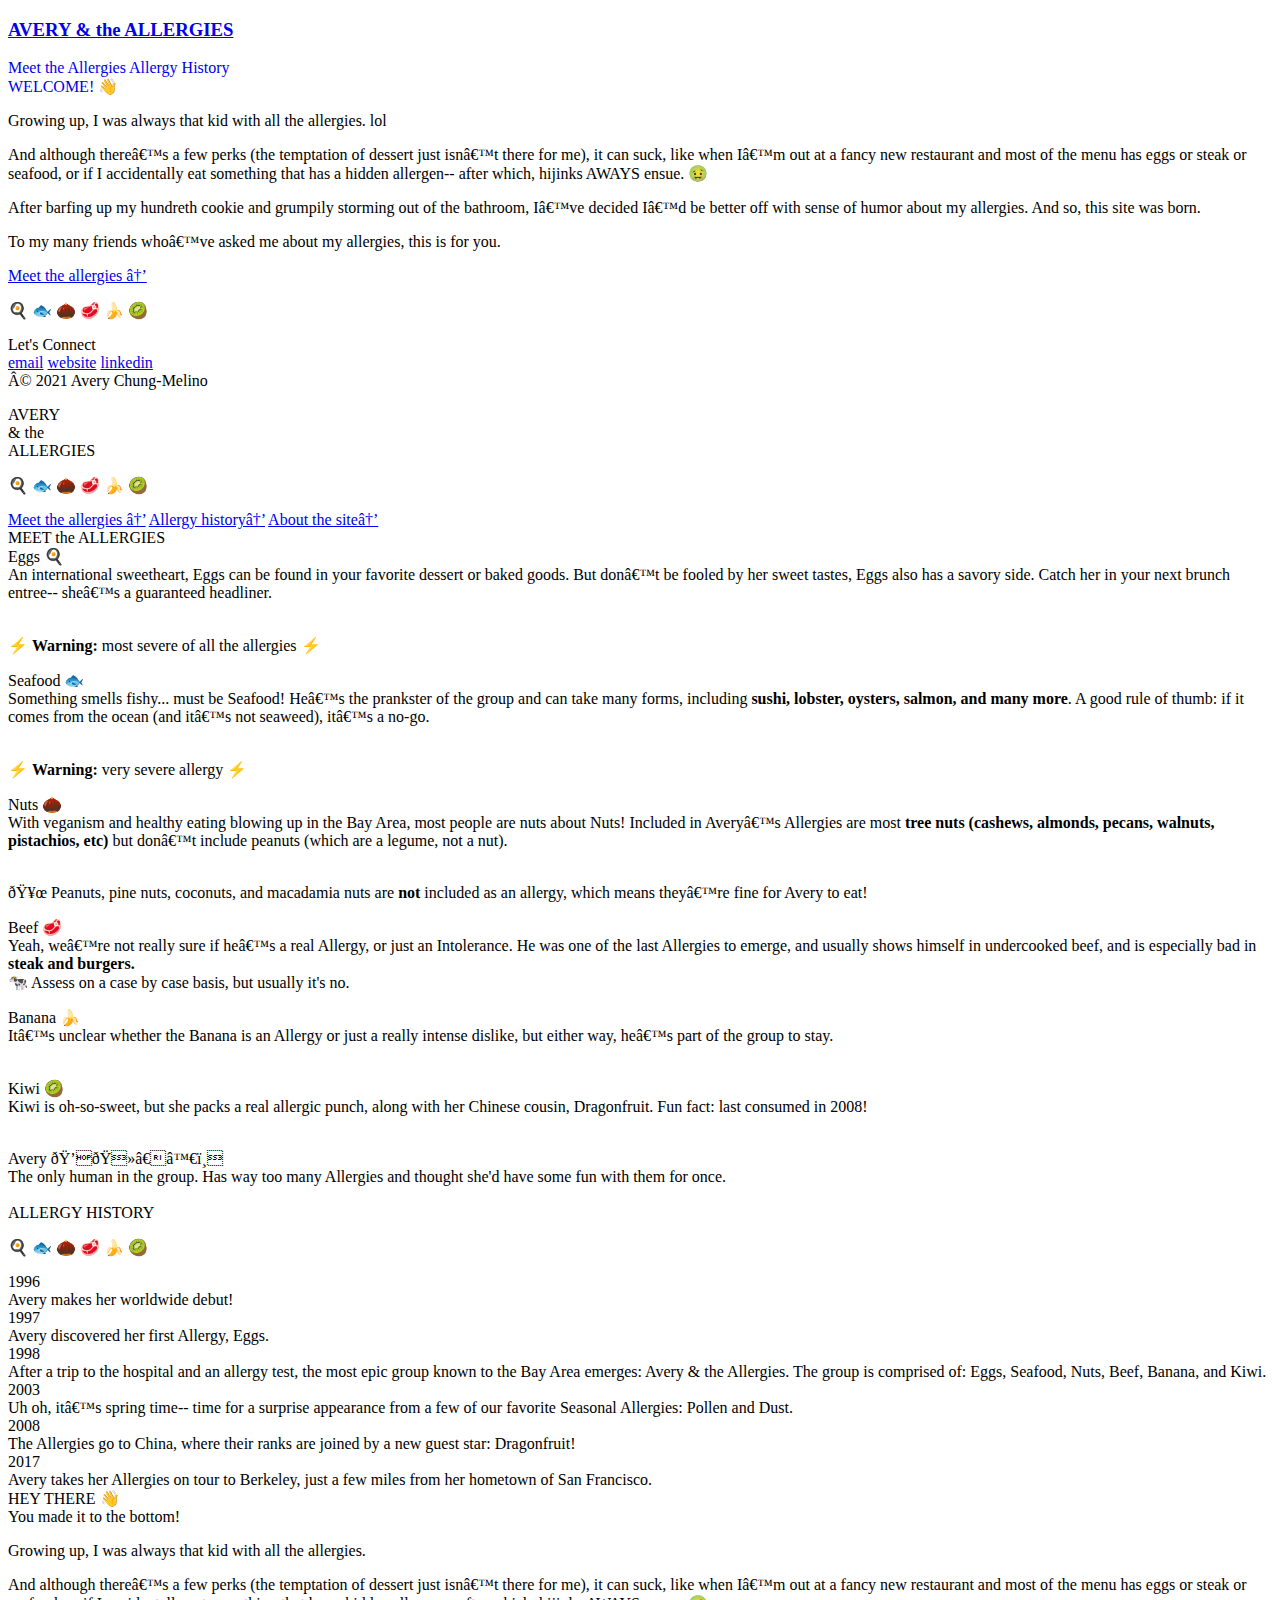
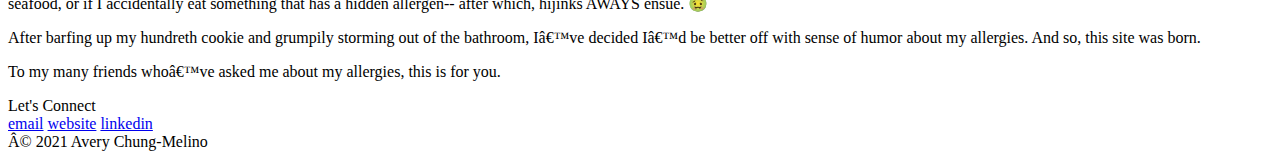
==== index.html @ 54838bfd "Add files via upload" ====
<!DOCTYPE HTML>
<html>
<head>
	<title>Avery &amp; the Allergies </title>
	<meta charset=“UTF-8”>
	<link rel="stylesheet" type="text/css" href="assets/css/style.css">
	<link href="https://fonts.googleapis.com/css2?family=Karla:wght@400;700&display=swap" rel="stylesheet">
	<link rel="stylesheet" type="woff" href="/assetsfonts/sifonn_pro.woff">
	<link rel="icon" type="image/png" href="assets/img/favicon.png"/>
</head>




<body>


<div id="desktop">

	<div id="nav-bar">

			<h3 class="r-title news__title">
				<a href="index.html" class="r-link animated-underline animated-underline_type1 news__link nav-element" class="nav-element2"> AVERY & the ALLERGIES </a>
			</h3>

		<a style = "text-decoration: none;" href="meet.html" class="nav-element2"> Meet the Allergies</a>
		<a style = "text-decoration: none;" href="history.html" class="nav-element2"> Allergy History</a>
	</div>




	<div id="home-text">
		<a style = "text-decoration: none;" href="index.html" class="title"> WELCOME! &#x1F44B; </a>

		<div class="home-body">

			<p> Growing up, I was always that kid with all the allergies. lol</p>

			<p> And although there’s a few perks (the temptation of dessert just isn’t there for me), it can suck, like when I’m out at a fancy new restaurant and most of the menu has eggs or steak or seafood, or if I accidentally eat something that has a hidden allergen-- after which, hijinks AWAYS ensue. &#x1F922; </p>

			<p> After barfing up my hundreth cookie and grumpily storming out of the bathroom, I’ve decided I’d be better off with sense of humor about my allergies. And so, this site was born. </p>
  
			<p> To my many friends who’ve asked me about my allergies, this is for you. </p>
			<p> </p>

			
		</div>
		<a href="meet.html" class="meetlink"> Meet the allergies → </a>

			<div class="emoji">
				<a style = "text-decoration: none;" href="meet.html" class="emoji"></a>
				<p> &#x1F373; &#x1F41F; &#x1F330; &#x1F969; &#x1F34C; &#x1F95D; </p>
			</div>
	</div>

	<div id="footer">
		<p></p>
		<p></p>
		<a class="connect"> Let's Connect </a>
		<div class="contact">
			<a href="mailto:achungmelino@gmail.com" class="email">email</a>
			<a href="https://www.averycm.com/" class="website">website</a>
			<a href="https://www.linkedin.com/in/averychungmelino/" class="linkedin">linkedin</a>
		</div>
		<a class="copyright"> © 2021 Avery Chung-Melino </a>
		<p> </p>
	</div>


</div>








<div id="mobile">

<div id="mobile-title">
	<div class="mobile-title-1"> AVERY </div>
	<div class="mobile-title-2"> & the </div>
	<div class="mobile-title-3"> ALLERGIES </div>
</div>

		<div id="emoji-history-mobile">
		<p> &#x1F373; &#x1F41F; &#x1F330; &#x1F969; &#x1F34C; &#x1F95D; </p>
		</div>

<div id="mobile-body">

		<div id= "link">
			<a href="#mobilemeet" class="link linkmeet">Meet the allergies →</a>
			<a href="#history" class="link linkhistory">Allergy history→</a>
			<a href="#about" class="link linkabout">About the site→</a>
		</div>



<a name="meet"></a>
<div id="mobile-meet"> 




	<div class="mobile-meet"> MEET the ALLERGIES </div>




		<div class = "allergy-name-mobile">Eggs &#x1F373;</div>
		<div class = "bio-mobile">An international sweetheart, Eggs can be found in your favorite dessert or baked goods. But don’t be fooled by her sweet tastes, Eggs also has a savory side.  Catch her in your next brunch entree-- she’s a guaranteed headliner. <p></p> <br> &#x26A1; <b> Warning:</b> most severe of all the allergies &#x26A1; </br></div>
			<p></p>
		<div class = "allergy-name-mobile">Seafood &#x1F41F;</div>
		<div class = "bio-mobile">Something smells fishy... must be Seafood! He’s the prankster of the group and can take many forms, including <b>sushi, lobster, oysters,  salmon, and many more</b>. A good rule of thumb: if it comes from the ocean (and it’s not seaweed), it’s a no-go. <p></p> <br>&#x26A1; <b> Warning:</b> very severe allergy &#x26A1; </br></div>
			<p></p>
		<div class = "allergy-name-mobile">Nuts &#x1F330;</div>
		<div class = "bio-mobile">With veganism and healthy eating blowing up in the Bay Area, most people are nuts about Nuts! Included in Avery’s Allergies are most <b>tree nuts (cashews, almonds, pecans, walnuts, pistachios, etc)</b> but don’t include peanuts (which are a legume, not a nut).  <p></p> <br> 🥜   Peanuts, pine nuts, coconuts, and macadamia nuts are <b>not</b> included as an allergy, which means they’re fine for Avery to eat!</br></div>
			<p></p>	
		<div class = "allergy-name-mobile">Beef &#x1F969;</div>
		<div class = "bio-mobile">Yeah, we’re not really sure if he’s a real Allergy, or just an Intolerance. He was one of the last Allergies  to emerge, and usually shows himself in undercooked beef, and is especially bad in <b>steak and burgers.</b> <br>&#x1F404;  Assess on a case by case basis, but usually it's no.</br></div>
			<p></p>
		<div class = "allergy-name-mobile">Banana &#x1F34C;</div>
		<div class = "bio-mobile">It’s unclear whether the Banana is an Allergy or just a really intense dislike, but either way, he’s part of the group to stay. <br></br> </div>
			<p></p>
		<div class = "allergy-name-mobile">Kiwi &#x1F95D;</div>
		<div class = "bio-mobile">Kiwi is oh-so-sweet, but she packs a real allergic punch, along with her Chinese cousin, Dragonfruit. Fun fact: last consumed in 2008!<br></br></div>
			<p></p>
		<div class = "allergy-name-mobile">Avery 💁🏻‍♀️</div>
		<div class = "bio-mobile">The only human in the group. Has way too many Allergies and thought she'd have some fun with them for once.<br></br></div>

</div>


<a name="history"></a>
<div id="mobile-history">
	<div class="mobile-history"> ALLERGY HISTORY </div>

		<div id="emoji-history-mobile">
		<p> &#x1F373; &#x1F41F; &#x1F330; &#x1F969; &#x1F34C; &#x1F95D; </p>
		</div>

					<div class = "date-mobile">1996</div>
					<div class = "event-mobile">Avery makes her worldwide debut!</div>

					<div class = "date-mobile">1997</div>
					<div class = "event-mobile">Avery discovered her first Allergy, Eggs.</div>

					<div class = "date-mobile">1998</div>
					<div class = "event-mobile">After a trip to the hospital and an allergy test, the most epic group known to the Bay Area emerges: Avery & the Allergies. The group is comprised of: Eggs, Seafood, Nuts, Beef, Banana, and Kiwi. </div>

					<div class = "date-mobile">2003</div>
					<div class = "event-mobile">Uh oh, it’s spring time-- time for a surprise appearance from a few of our favorite Seasonal Allergies: Pollen and Dust.</div>

					<div class = "date-mobile">2008</div>
					<div class = "event-mobile">The Allergies go to China, where their ranks are joined by a new guest star: Dragonfruit!</div>

					<div class = "date-mobile">2017</div>
					<div class = "event-mobile">Avery takes her Allergies on tour to Berkeley, just a few miles from her hometown of San Francisco. </div>

</div>



<a name="about"></a>
<div id="mobile-about">
	<div class="mobile-about"> HEY THERE &#x1F44B; </div>

	<div class="mobile-about-2"> You made it to the bottom!</div>

	<div class="about-mobile-text">

			<p> Growing up, I was always that kid with all the allergies. </p> </div>
				<p></p>	
	<div class="about-mobile-text">
			<p> And although there’s a few perks (the temptation of dessert just isn’t there for me), it can suck, like when I’m out at a fancy new restaurant and most of the menu has eggs or steak or seafood, or if I accidentally eat something that has a hidden allergen-- after which, hijinks AWAYS ensue. &#x1F922; </p> </div>
				<p></p>	
	<div class="about-mobile-text">
			<p> After barfing up my hundreth cookie and grumpily storming out of the bathroom, I’ve decided I’d be better off with sense of humor about my allergies. And so, this site was born. </p> </div>
 				<p></p>	 
 	<div class="about-mobile-text">
			<p> To my many friends who’ve asked me about my allergies, this is for you. </p> </div>
			<p> </p>

			
		</div>


	<div id="footer-mobile">
		<p></p>
		<p></p>
		<a class="connect-mobile"> Let's Connect </a>
		<div class="contact-mobile">
			<a href="mailto:achungmelino@gmail.com" class="email">email</a>
			<a href="https://www.averycm.com/" class="website">website</a>
			<a href="https://www.linkedin.com/in/averychungmelino/" class="linkedin">linkedin</a>
		</div>
		<a class="copyright-mobile"> © 2021 Avery Chung-Melino </a>
		<p> </p>
	</div>

</div>


</div>

</div>

</body>

<script src="https://code.jquery.com/jquery-1.11.3.min.js"> </script>
<script src="assets/js/script.js"></script>
</html>
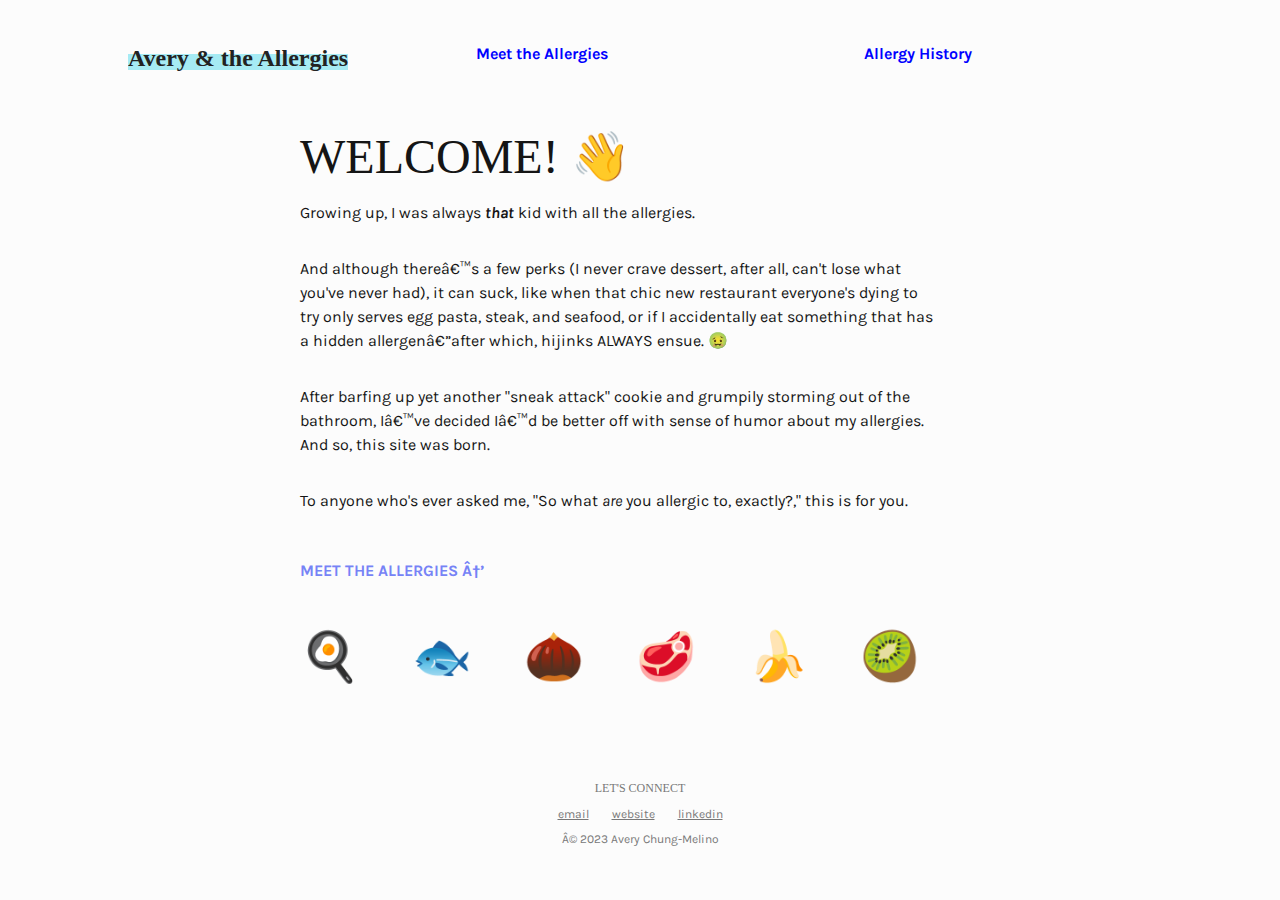
==== commit 1745ed59: "Add files via upload" ====
--- a/index.html
+++ b/index.html
@@ -5,8 +5,17 @@
 	<meta charset=“UTF-8”>
 	<link rel="stylesheet" type="text/css" href="assets/css/style.css">
 	<link href="https://fonts.googleapis.com/css2?family=Karla:wght@400;700&display=swap" rel="stylesheet">
-	<link rel="stylesheet" type="woff" href="/assetsfonts/sifonn_pro.woff">
+
+	<link rel="preconnect" href="https://fonts.gstatic.com">
+	<link href="https://fonts.googleapis.com/css2?family=Righteous&display=swap" rel="stylesheet">
+
+	<link rel="stylesheet" type="woff" href="/assets/fonts/sifonn_pro.woff">
+
 	<link rel="icon" type="image/png" href="assets/img/favicon.png"/>
+
+	<link rel="preconnect" href="https://fonts.gstatic.com">
+	<link href="https://fonts.googleapis.com/css2?family=Shrikhand&display=swap" rel="stylesheet">
+
 </head>
 
 
@@ -20,7 +29,7 @@
 	<div id="nav-bar">
 
 			<h3 class="r-title news__title">
-				<a href="index.html" class="r-link animated-underline animated-underline_type1 news__link nav-element" class="nav-element2"> AVERY & the ALLERGIES </a>
+				<a href="index.html" class="r-link animated-underline animated-underline_type1 news__link nav-element" class="nav-element2"> Avery & the Allergies </a>
 			</h3>
 
 		<a style = "text-decoration: none;" href="meet.html" class="nav-element2"> Meet the Allergies</a>
@@ -35,13 +44,13 @@
 
 		<div class="home-body">
 
-			<p> Growing up, I was always that kid with all the allergies. lol</p>
-
-			<p> And although there’s a few perks (the temptation of dessert just isn’t there for me), it can suck, like when I’m out at a fancy new restaurant and most of the menu has eggs or steak or seafood, or if I accidentally eat something that has a hidden allergen-- after which, hijinks AWAYS ensue. &#x1F922; </p>
-
-			<p> After barfing up my hundreth cookie and grumpily storming out of the bathroom, I’ve decided I’d be better off with sense of humor about my allergies. And so, this site was born. </p>
+			<p> Growing up, I was always <b><i>that</i></b> kid with all the allergies. </p>
+
+			<p> And although there’s a few perks (I never crave dessert, after all, can't lose what you've never had), it can suck, like when that chic new restaurant everyone's dying to try only serves egg pasta, steak, and seafood, or if I accidentally eat something that has a hidden allergen—after which, hijinks ALWAYS ensue. &#x1F922; </p>
+
+			<p> After barfing up yet another "sneak attack" cookie and grumpily storming out of the bathroom, I’ve decided I’d be better off with sense of humor about my allergies. And so, this site was born. </p>
   
-			<p> To my many friends who’ve asked me about my allergies, this is for you. </p>
+			<p> To anyone who's ever asked me, "So what <i>are</i> you allergic to, exactly?," this is for you.  </p>
 			<p> </p>
 
 			
@@ -63,7 +72,7 @@
 			<a href="https://www.averycm.com/" class="website">website</a>
 			<a href="https://www.linkedin.com/in/averychungmelino/" class="linkedin">linkedin</a>
 		</div>
-		<a class="copyright"> © 2021 Avery Chung-Melino </a>
+		<a class="copyright"> © 2023 Avery Chung-Melino </a>
 		<p> </p>
 	</div>
 
@@ -79,23 +88,28 @@
 
 <div id="mobile">
 
+<div id="mobile-site-tite"> Avery & the Allergies
+</div>
+
 <div id="mobile-title">
-	<div class="mobile-title-1"> AVERY </div>
-	<div class="mobile-title-2"> & the </div>
-	<div class="mobile-title-3"> ALLERGIES </div>
+	<div class="mobile-title-1"> Welcome! </div>
+
 </div>
 
 		<div id="emoji-history-mobile">
 		<p> &#x1F373; &#x1F41F; &#x1F330; &#x1F969; &#x1F34C; &#x1F95D; </p>
 		</div>
 
+		<div id= "link">
+			<a href="#meet" class="link linkmeet">Meet →</a>
+			<a href="#history" class="link linkhistory">History→</a>
+			<a href="#about" class="link linkabout">About site→</a>
+		</div>
+
+
 <div id="mobile-body">
 
-		<div id= "link">
-			<a href="#mobilemeet" class="link linkmeet">Meet the allergies →</a>
-			<a href="#history" class="link linkhistory">Allergy history→</a>
-			<a href="#about" class="link linkabout">About the site→</a>
-		</div>
+
 
 
 
@@ -175,13 +189,13 @@
 			<p> Growing up, I was always that kid with all the allergies. </p> </div>
 				<p></p>	
 	<div class="about-mobile-text">
-			<p> And although there’s a few perks (the temptation of dessert just isn’t there for me), it can suck, like when I’m out at a fancy new restaurant and most of the menu has eggs or steak or seafood, or if I accidentally eat something that has a hidden allergen-- after which, hijinks AWAYS ensue. &#x1F922; </p> </div>
+			<p> And although there’s a few perks (the temptation of dessert just isn’t there for me), it can suck, like when I’m out at a fancy new restaurant and most of the menu has eggs or steak or seafood, or if I accidentally eat something that has a hidden allergen-- after which, hijinks ALWAYS ensue. &#x1F922; </p> </div>
 				<p></p>	
 	<div class="about-mobile-text">
 			<p> After barfing up my hundreth cookie and grumpily storming out of the bathroom, I’ve decided I’d be better off with sense of humor about my allergies. And so, this site was born. </p> </div>
  				<p></p>	 
  	<div class="about-mobile-text">
-			<p> To my many friends who’ve asked me about my allergies, this is for you. </p> </div>
+			<p> To anyone who's ever asked me "So what <i>are</i> you allergic to, exactly?," this is for you. </p> </div>
 			<p> </p>
 
 			
@@ -197,7 +211,7 @@
 			<a href="https://www.averycm.com/" class="website">website</a>
 			<a href="https://www.linkedin.com/in/averychungmelino/" class="linkedin">linkedin</a>
 		</div>
-		<a class="copyright-mobile"> © 2021 Avery Chung-Melino </a>
+		<a class="copyright-mobile"> © 2023 Avery Chung-Melino </a>
 		<p> </p>
 	</div>
 
--- a/assets/css/style.css
+++ b/assets/css/style.css
@@ -0,0 +1,983 @@
+html,body{
+	position: relative;
+	margin: 0;
+	font-family: 'Karla', sans-serif;
+	font-family: 'Sifonn Pro';
+	font-size: 36px;
+	color: #151515;
+	background-color: #FCFCFC;
+}
+
+
+/*@font-face {
+    font-family: 'Sifonn';
+    src: url('Sifonn-Pro.woff2') format('woff2'),
+        url('Sifonn-Pro.woff') format('woff'),
+        url('Sifonn-Pro.ttf') format('truetype');
+    font-weight: bold;
+    font-style: normal;
+    font-display: swap;
+} */
+
+@font-face {
+    font-family: 'Sifonn Pro';
+    font-style: normal;
+    font-weight: normal;
+    src: local('Sifonn Pro'), url('/assets/fonts/Sifonn_Pro.woff') format('woff');
+    }
+
+
+
+
+/* NAV BAR */    
+
+#nav-bar {
+	position: fixed;
+	opacity: 1;
+	display: flex;
+	flex-direction: row;
+	justify-content: flex-start;
+	align-items: center;
+	left: 10%;
+	top: 2%;
+	background-color: #FCFCFC;
+	width: 100%;
+	height: 70px;
+	font-family: sifonn pro;
+	z-index: 2;
+}
+
+.nav-element {
+	display: flex;
+	flex-direction: row;
+	justify-content: center;
+	align-items: center;
+	color: #151515;
+	font-size: 24px;
+	/* margin-right: 40px; */
+	/* margin-left: 40px; */
+	font-family: sifonn pro;
+	text-decoration: none;
+}
+
+.nav-element:hover {
+	cursor: pointer;
+	opacity: 1;
+	text-decoration: underline;
+	text-decoration-color: #A6EBF4;
+}
+
+.nav-element2 {
+	display: flex;
+	flex-direction: row;
+	justify-content: flex-end;
+	align-items: flex-end;
+	/*color: #787878;*/
+	color: blue;
+	font-size: 16px;
+	font-weight: bold;
+	/* margin-right:10px;
+	margin-left: 200px; */
+	padding-right: 10%;
+	padding-left: 10%;
+	font-family: karla;
+}
+
+.nav-element2:hover {
+	color: #151515;
+	cursor: pointer;
+	text-decoration: underline;
+	text-decoration-color: #A6EBF4;
+	cursor: pointer;
+}
+
+
+/* HOME */
+
+#home-text {
+	font-size: 104px;
+	color: #151515;
+	display: flex;
+	justify-content: flex-start;
+	width:;
+	flex-direction: column;
+	align-items: flex-start;
+	padding-top: 10%;
+	position: relative;
+	left: 300px;
+
+
+
+}
+
+.title {
+	font-size: 48px;
+	color: #151515;
+	display: flex;
+	justify-content: left;
+	width: 70%;
+	flex-direction: column;
+	align-items: left;
+	font-family: sifonn pro ;
+	cursor: default;
+}
+
+.home-body {
+	font-size: 16px;
+	color: #151515;
+	display: flex;
+	justify-content: flex-start;
+	flex-direction: column;
+	width: 50%;
+	/*align-items: stretch;*/
+	font-family: karla;
+	line-height: 150%;
+}
+
+.meetlink {
+	font-size: 16px;
+	color: #7683F6;
+	display: flex;
+	justify-content: left;
+	width: 70%;
+	flex-direction: column;
+	align-items: left;
+	font-family: karla;
+	font-weight: bold;
+	text-transform: uppercase;
+	text-decoration: none;
+}
+
+.meetlink:hover {
+	text-decoration: underline;
+}
+
+
+.emoji {
+	font-size: 48px;
+	display: flex;
+	justify-content: left;
+	width: 70%;
+	flex-direction: column;
+	letter-spacing: 20px;
+}
+
+
+#footer {
+	font-size: 12px;
+	color: #787878;
+	display: flex;
+	flex-direction: column;
+	justify-content: center;
+	align-items: center;
+
+}
+
+.connect {
+	font-family: Sifonn Pro;
+	text-transform: uppercase;
+	color: #787878;
+}
+
+.contact a:link{
+	font-family: Karla;
+	color: #787878;
+	padding-right: 10px;
+	padding-left: 10px;
+	line-height: 300%
+
+}
+
+.contact a:visited{
+	color: #787878;
+}
+
+
+.copyright {
+	font-family: Karla;
+	color: #787878;
+}
+
+
+/*MEDIA QUERY FOR MOBILE*/
+
+@media only screen and (min-device-width: 500px) {
+		#mobile {display: none;}
+}
+
+@media (max-device-width: 490px) {
+		#desktop {display:none; }
+		
+}
+
+
+/*MEET PAGE*/
+
+#testmeet {
+	display: flex;
+	justify-content: center;
+	position: relative;
+	top: 120px;
+	z-index: 2;
+}
+
+
+#testmeet::after {
+  content: "";
+  height: 70%;
+  width: 28%;
+  padding: 0px 4px;
+  background: #77EC98;
+  opacity: 50%;
+  display: block;
+  position: absolute;
+  bottom: -1px;
+  left: 50%;
+  transform: translateX(-50%);
+  z-index: -1;
+  transition: 0.2s;
+
+}
+
+.content-container {
+	display: flex;
+	flex-direction: ;
+	justify-content: center;
+	position: absolute;
+	left: 0px;
+	top: 250px;
+	right: 300px;
+}
+
+.allergy-name {
+	color: #151515;
+	display: flex;
+	justify-content: flex-end;
+	font-family: sifonn pro;
+	height: 150px;
+
+}
+
+.bio {
+	width: 600px;
+	height: 150px;
+	font-size: 16px;
+	font-family: Karla;
+	text-align: left;
+	display: flex;
+	flex-direction: ;
+	display: inline-block;
+
+
+}
+
+.allergies {
+	margin-right: 50px;
+	height: 300px;
+	width: 20%;
+}
+
+#footer2 {
+	position: relative;
+	top: 1300px;
+	font-size: 12px;
+	color: #787878;
+	display: flex;
+	flex-direction: column;
+	justify-content: center;
+	align-items: center;
+
+}
+
+.connect2 {
+	font-family: Sifonn Pro;
+	text-transform: uppercase;
+	color: #787878;
+}
+
+.contact2 a:link{
+	font-family: Karla;
+	color: #787878;
+	padding-right: 10px;
+	padding-left: 10px;
+	line-height: 300%
+
+}
+
+.contact2 a:visited{
+	color: #787878;
+}
+
+
+.copyright2 {
+	font-family: Karla;
+	color: #787878;
+}
+
+
+/*@media (max-width: 1124px) { 
+	#nav-bar {
+
+	}
+	.bio {
+		width:200px;
+		height: 350px;
+	}
+
+	.allergy-name {
+		width:100px;
+		height: 350px;
+	}
+
+}
+
+@media (min-width: 1300px) { 
+		.bio {
+		width:600px;
+		height: 150px;
+	}
+
+	.allergy-name {
+
+		height: 150px;
+	}
+
+}
+
+
+/*HISTORY PAGE*/
+
+
+#testhistory {
+	display: flex;
+	justify-content: center;
+	position: relative;
+	top:120px;
+	z-index: 2;
+
+}
+
+
+#testhistory::after {
+  content: "";
+  height: 70%;
+  width: 25%;
+  padding: 0px 4px;
+  background: #F4A6E3;
+  opacity: 50%;
+  display: block;
+  position: absolute;
+  bottom: -1px;
+  left: 50%;
+  transform: translateX(-50%);
+  z-index: -1;
+  transition: 0.2s;
+}
+
+
+/* .history {
+	font-size: 24px;
+	color: #151515;
+	display: flex;
+	justify-content: center;
+	width: 100%;
+	position: relative;
+	z-index: 1;
+	font-family: sifonn pro;
+}
+
+.header {
+	z-index: 0;
+	position: relative;
+	top: -100px;
+	right: 500px;
+}
+
+#header {
+	overflow: hidden;
+} */
+
+#emoji-history  {
+	display: flex;
+	justify-content: center;
+	position: relative;
+	font-size: 24px;
+	top: 140px;
+	letter-spacing: 20px;
+}
+
+
+
+
+#timeline-container {
+	display: flex;
+	flex-direction: row;
+	justify-content: center;
+	position: relative;
+	top: 130px;
+	margin-bottom: 100px;
+}
+
+.timeline-one {
+	text-align: right;
+	display: flex;
+	flex-direction: column;
+}
+
+.timeline-two {
+	display: flex;
+	flex-direction: column;
+}
+
+
+.date {
+	position: relative;
+	font-family: sifonn pro;
+	font-size: 72px;
+	color: #151515;
+	height: 200px;
+	width: 400px;
+	margin: 0px 30px;
+	justify-content: center;
+	display: flex;
+	flex-direction: column;
+}
+
+.event {
+	height: 200px;
+	width: 400px;
+	font-size: 16px;
+	margin: 0px 30px;
+	justify-content: center;
+	display: flex;
+	flex-direction: column;
+	font-family: Karla;
+	color: 151515;
+}
+
+
+.line {
+	border-left: 2px solid #676767;
+  	height: 1200px;
+}
+
+
+
+
+
+
+
+
+
+
+
+/*test*/
+
+
+/*
+=====
+DEPENDENCES
+=====
+*/
+
+
+/* The component will reset browser's styles of link */
+
+.r-link{
+	--uirLinkDisplay: var(--rLinkDisplay, inline-block);
+	--uirLinkTextColor: var(--rLinkTextColor);
+	--uirLinkTextDecoration: var(--rLinkTextDecoration, none);
+
+	display: var(--uirLinkDisplay) !important;
+	color: var(--uirLinkTextColor) !important;
+	text-decoration: var(--uirLinkTextDecoration) !important;
+}
+
+/* The component will reset browser's styles of titles */
+
+.r-title{
+	--uirTitleMarginTop: var(--rTitleMarginTop, 0);
+	--uirTitleMarginBottom: var(--rTitleMarginBottom, 0);
+
+	margin-top: var(--uirTitleMarginTop) !important;
+	margin-bottom: var(--uirTitleMarginBottom) !important;
+}
+
+/*
+=====
+CORE STYLES
+=====
+*/
+
+.animated-underline{
+	--uiAnimatedUnderlineWidth: var(--animatedUnderlineWidth, 100%);
+	--uiAnimatedUnderlineHeight: var(--animatedUnderlineHeight, 2px);
+	--uiAnimatedUnderlineBgColor: var(--animatedUnderlineBgColor, currentColor);
+	--uiAnimatedUnderlinePositionX: var(--animatedUnderlinePositionX, left);
+	--uiAnimatedUnderlinePositionY: var(--animatedUnderlinePositionY, bottom);
+
+	/*
+		1. For multi-line animated underline the "inline" value for the display property is compulsory.
+		2. Adds opportunity to create multi-line padding
+	*/
+
+	--rLinkDisplay: inline; /* 1 */
+
+	background-image: linear-gradient(0, var(--uiAnimatedUnderlineBgColor) 0, var(--uiAnimatedUnderlineBgColor));
+	background-size: var(--uiAnimatedUnderlineWidth) var(--uiAnimatedUnderlineHeight);
+	background-position: var(--uiAnimatedUnderlinePositionX) var(--uiAnimatedUnderlinePositionY);
+	background-repeat: no-repeat;
+	
+	-webkit-box-decoration-break: clone; /* 2 */
+	box-decoration-break: clone; /* 2 */
+	
+	will-change: background-size;
+	transition: background-size .25s cubic-bezier(0.785, 0.135, 0.15, 0.86);
+}
+
+/*
+=====
+SETTINGS
+=====
+*/
+
+:root{
+	--animatedUnderlineHeight: .45rem;
+	--animatedUnderlineBgColor: var(--accentColor);
+}	
+
+.animated-underline_type1{
+	--animatedUnderlineWidth: 100%;
+}
+
+.animated-underline_type1:hover{
+	--animatedUnderlineHeight: 100%;
+}
+
+
+/*
+=====
+DEMO
+=====
+*/
+
+:root{
+	--mainColor: #673AB7;
+	--accentColor: #A6EBF4;
+	--accentColorDark: #f15493;
+	--blackColor: #222;
+	--whiteColor: #fff;
+	--rLinkTextColor: var(--blackColor);
+}	
+
+
+.news__title{
+	font-family: 'sifonn pro', sans-serif;
+	line-height: 1.25;
+	color: #151515;
+}
+
+.news__link::after{
+	content: "";
+	width: 20%;
+	height: 100%;
+	position: absolute;
+	top: 0;
+	left: 0;
+}
+
+	.page__name-effect{
+		padding-left: .625rem;
+		padding-right: .625rem;
+	}
+
+	.news__title{
+	
+		font-size: 1rem;
+	}
+}
+
+
+
+}
+
+
+}
+
+/*Hamburger menu for mobile view*/
+
+.header{
+	width:100%; 
+	background:transparent; 
+	height:60px; 
+	line-height:60px;
+}
+.hamburger{
+  background:none;
+  position:absolute;
+  top:0;
+  left: 0;
+  line-height:45px;
+  padding:5px 15px 0px 15px;
+  color:#151515;
+  border:0;
+  font-size:1.4em;
+  cursor:pointer;
+  outline:none;
+  color: #151515;
+  z-index:10000000000000;
+  position: fixed;
+}
+.cross{
+  background:none;
+  position:absolute;
+  top:0px;
+  right:0;
+  padding:7px 15px 0px 15px;
+  color:#151515;
+  border:0;
+  font-size:3em;
+  line-height:65px;
+  font-weight:bold;
+  cursor:pointer;
+  outline:none;
+  z-index:10000000000000;
+}
+.mobilemenu{z-index:1000000; font-family: karla; font-size:0.8em; width:100%; background:#f3f3f3;  position:absolute; text-align:center; font-size:18px; color: #2B2B2B;}
+.mobilemenu ul {margin: 0; padding: 0; list-style-type: none; list-style-image: none;}
+.mobilemenu li {display: block;   padding:15px 0 15px 0; border-bottom:#dddddd 1px solid;}
+.mobilemenu li:hover{display: block;    background:#ffffff; padding:15px 0 15px 0; border-bottom:#dddddd 1px solid;}
+.mobilemenu ul li a { text-decoration:none;  margin: 0px; color:#666;}
+.mobilemenu ul li a:hover {  color: #666; text-decoration:none;}
+.mobilemenu a{text-decoration:none; color:#2B2B2B;}
+.mobilemenu a:hover{text-decoration:none; color:#666;}
+
+.glyphicon-home{
+  color:#F3F3F3; 
+  font-size:1.5em; 
+  margin-top:5px; 
+  margin:0 auto;
+}
+
+header{display:inline-block; font-size:12px;}
+span{padding-left:20px;}
+a{color:#336699;}
+
+
+/*MEDIA QUERY SCREEN RESPONSIVENESS*/
+/*
+@media (max-width: 1187px) {
+		#content {
+		width: 100%;
+		left: %;
+		right: ;
+		}
+}
+
+@media (min-width: 801px) {
+	.hamburger, .cross, .mobilemenu, .header {
+		display: none;
+	}
+}
+
+
+@media screen and (max-width: 700px)  {
+
+		.nav-element-left {
+			font-size: 36px;
+			position: fixed;
+		}
+
+		#nav-left {
+			padding-top: 5px;
+			position: relative;
+			bottom: 65px;
+		}
+
+		.nav-element {
+			visibility: hidden;
+		font-size: 36px;
+		padding-left: 20px;
+		padding-right: 20px;
+		padding-top: 40px;
+		padding-bottom: 10px;
+		}
+		
+
+		.title {
+			font-size: 36px;
+			justify-content: center;
+			position: relative;
+			top: 50px;
+			left: 5%;
+			right: 5%;
+			width: 50%;
+
+
+		}
+
+		.text {
+			justify-content: center;
+			text-align: center;
+			position: relative;
+			top: 10%;
+			left: 5%;
+			right: 5%;
+			padding-bottom: 200px;
+			width:
+			font-size: 32px;
+			margin: 0px;
+		}
+
+	
+		#content {
+			height: 350%;
+			overflow: hidden;
+			
+		}
+
+
+
+/*MOBILE*/
+
+#mobile-title {
+	display: flex;
+	flex-direction: column;
+	margin-top: 20%;
+	margin-bottom: 20%;
+	margin-left: 10%;
+	margin-right: 10%;	
+	font-family: sifonn pro;
+	font-size: 130px;
+	line-height: 1.5;
+	align-items: center;
+}
+
+.mobile-title-1 {
+	position: relative;
+	display: flex;
+	flex-direction: column;
+	z-index: 2;
+
+}
+
+.mobile-title-1::after {
+  content: "";
+  height: 70%;
+  width: 110%;
+  padding: 0px 4px;
+  background: #A6EBF4;
+  display: block;
+  position: absolute;
+  bottom: -1px;
+  left: 50%;
+  transform: translateX(-50%);
+  z-index: -1;
+
+}
+
+
+
+.mobile-title-2 {
+	position: relative;
+	display: flex;
+	flex-direction: column;
+	z-index: 2;
+	align-items: center;
+
+}
+
+.mobile-title-2::after {
+  content: "";
+  height: 70%;
+  width: 110%;
+  padding: 0px 4px;
+  background: #A6EBF4;
+  display: block;
+  position: absolute;
+  bottom: -1px;
+  left: 50%;
+  transform: translateX(-50%);
+  z-index: -1;
+
+}
+
+.mobile-title-3 {
+	position: relative;
+	display: flex;
+	flex-direction: column;
+	z-index: 2;
+	align-items: center;
+
+}
+
+.mobile-title-3::after {
+  content: "";
+  height: 70%;
+  width: 110%;
+  padding: 0px 4px;
+  background: #A6EBF4;
+  display: block;
+  position: absolute;
+  bottom: -1px;
+  left: 50%;
+  transform: translateX(-50%);
+  z-index: -1;
+
+}
+
+
+
+#link {
+	display: flex;
+	flex-direction: column;
+	align-items: center;
+	font-size: 64px;
+	line-height: 2.5;
+	top: 10%;
+}
+
+.link {
+	font-family: karla;
+	font-weight: bold;
+
+	text-transform: uppercase;
+}
+
+.linkmeet {
+	color: #50D274;
+}
+
+.linkhistory {
+	color: #F4A6E3;
+}
+
+.linkabout {
+	color: #7683F6;
+}
+
+
+
+#mobile-body {
+	display:
+}
+
+#mobile-meet {
+	line-height: 1.5;
+	margin-left: 10%;
+	margin-right: 10%;	
+	margin-top: 30%;
+}
+
+.mobile-meet, .mobile-history, .mobile-about {
+	display: flex;
+	justify-content: center;
+	font-size: 64px;
+	color: #151515;
+	font-family: sifonn pro;
+	z-index: 2;
+
+}
+
+
+
+.mobile-meet::after {
+  content: "";
+  height: 70%;
+  width: 100%;
+  padding: 0px 4px;
+  background: #A6EBF4;
+  display: block;
+  position: absolute;
+  bottom: -1px;
+  left: 50%;
+  transform: translateX(-50%);
+  z-index: -1;
+  transition: 0.2s;
+}
+
+.allergy-name-mobile, .date-mobile {
+	font-size: 64px;
+	color: #151515;
+	font-family: sifonn pro;
+	margin-top: 10%;
+}
+
+
+.bio-mobile, .event-mobile, .about-mobile-text {
+	font-size: 16px;
+	color: #151515;
+	font-family: karla;
+
+}
+
+#mobile-history {
+	line-height: 1.5;
+	margin-left: 10%;
+	margin-right: 10%;	
+	margin-top: 30%;
+}
+
+#emoji-history-mobile {
+	display: flex;
+	justify-content: center;
+	font-size: 64px;
+}
+
+#mobile-about {
+	line-height: 1.5;
+	margin-left: 10%;
+	margin-right: 10%;	
+	margin-top: 30%;
+}
+
+
+.mobile-about-2 {
+	font-family: karla;
+	display: flex;
+	justify-content: center;
+	font-size: 32pt;
+	font-weight: bold;
+
+}
+
+.about-mobile-text {
+	margin:30px 0;
+}
+
+
+
+#footer-mobile {
+	font-size: 32px;
+	color: #787878;
+	display: flex;
+	flex-direction: column;
+	justify-content: center;
+	align-items: center;
+
+}
+
+.connect-mobile {
+	font-family: Sifonn Pro;
+	text-transform: uppercase;
+	color: #787878;
+}
+
+.contact-mobile a:link{
+	font-family: Karla;
+	color: #787878;
+	padding-right: 10px;
+	padding-left: 10px;
+	line-height: 300%
+
+}
+
+.contact-mobile a:visited{
+	color: #787878;
+}
+
+
+.copyright-mobile {
+	font-family: Karla;
+	color: #787878;
+}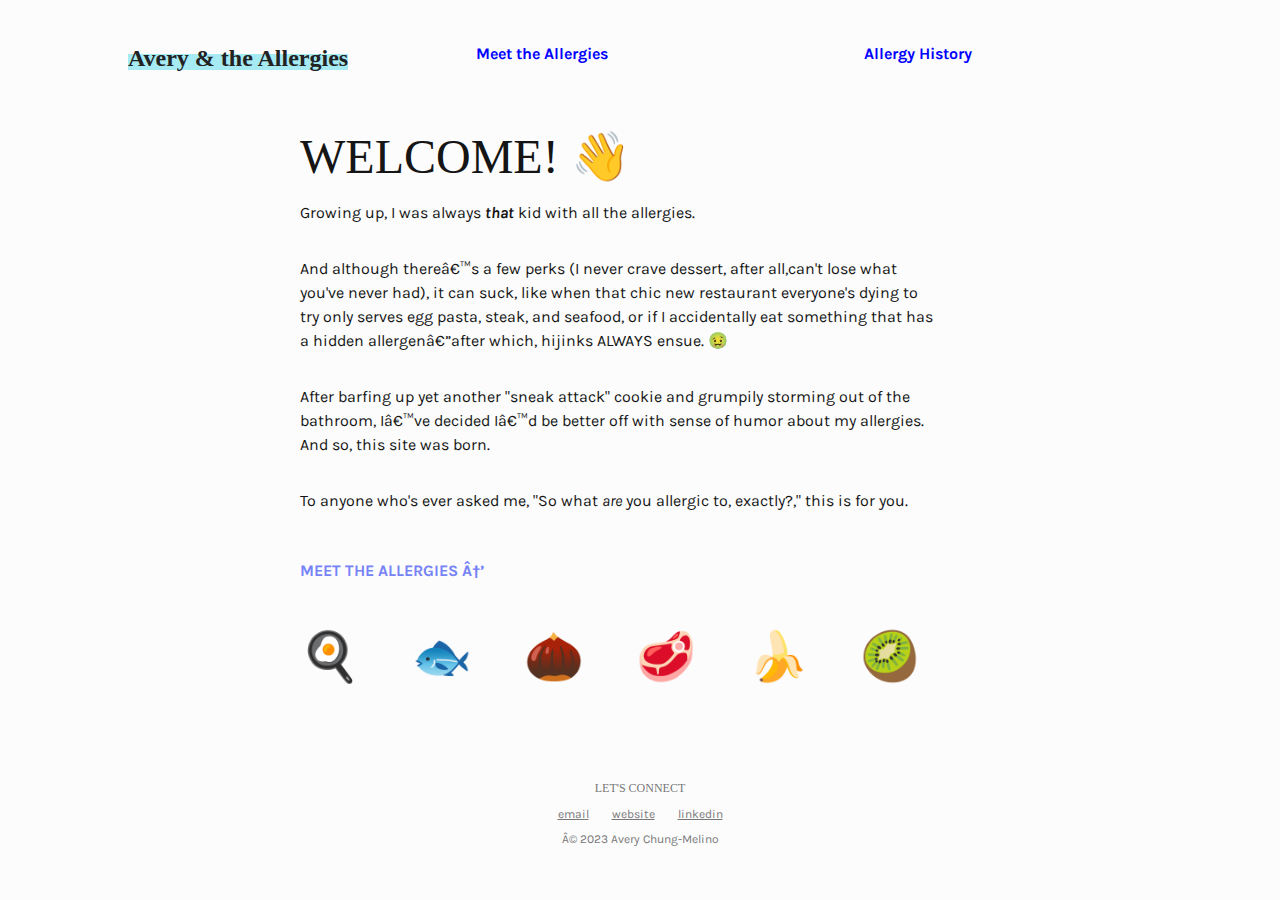
==== commit 66c28a41: "Add files via upload" ====
--- a/index.html
+++ b/index.html
@@ -46,7 +46,7 @@
 
 			<p> Growing up, I was always <b><i>that</i></b> kid with all the allergies. </p>
 
-			<p> And although there’s a few perks (I never crave dessert, after all, can't lose what you've never had), it can suck, like when that chic new restaurant everyone's dying to try only serves egg pasta, steak, and seafood, or if I accidentally eat something that has a hidden allergen—after which, hijinks ALWAYS ensue. &#x1F922; </p>
+			<p> And although there’s a few perks (I never crave dessert, after all,can't lose what you've never had), it can suck, like when that chic new restaurant everyone's dying to try only serves egg pasta, steak, and seafood, or if I accidentally eat something that has a hidden allergen—after which, hijinks ALWAYS ensue. &#x1F922; </p>
 
 			<p> After barfing up yet another "sneak attack" cookie and grumpily storming out of the bathroom, I’ve decided I’d be better off with sense of humor about my allergies. And so, this site was born. </p>
   
@@ -80,8 +80,7 @@
 </div>
 
 
-
-
+ 
 
 
 
@@ -107,12 +106,6 @@
 		</div>
 
 
-<div id="mobile-body">
-
-
-
-
-
 <a name="meet"></a>
 <div id="mobile-meet"> 
 
@@ -125,22 +118,22 @@
 
 
 		<div class = "allergy-name-mobile">Eggs &#x1F373;</div>
-		<div class = "bio-mobile">An international sweetheart, Eggs can be found in your favorite dessert or baked goods. But don’t be fooled by her sweet tastes, Eggs also has a savory side.  Catch her in your next brunch entree-- she’s a guaranteed headliner. <p></p> <br> &#x26A1; <b> Warning:</b> most severe of all the allergies &#x26A1; </br></div>
+		<div class = "bio-mobile">An international sweetheart, Eggs can be found in your favorite dessert or baked goods. But don’t be fooled by her sweet tastes, Eggs also has a savory side.  Catch her in your next brunch entree—she’s a guaranteed headliner. <p></p> <br> &#x26A1; <b> Warning:</b> most severe of all the allergies &#x26A1; </br></div>
 			<p></p>
 		<div class = "allergy-name-mobile">Seafood &#x1F41F;</div>
-		<div class = "bio-mobile">Something smells fishy... must be Seafood! He’s the prankster of the group and can take many forms, including <b>sushi, lobster, oysters,  salmon, and many more</b>. A good rule of thumb: if it comes from the ocean (and it’s not seaweed), it’s a no-go. <p></p> <br>&#x26A1; <b> Warning:</b> very severe allergy &#x26A1; </br></div>
+		<div class = "bio-mobile">Something smells fishy... must be Seafood! He’s the prankster of the group and can take many forms, including <b>sushi, lobster, oysters,  salmon, and many more</b>. A good rule of thumb: if it comes from the ocean (and it’s not seaweed), it’s a no-go. <p></p> <br>&#x26A1; <b> &nbsp; Warning:</b> very severe allergy &#x26A1; </br></div>
 			<p></p>
 		<div class = "allergy-name-mobile">Nuts &#x1F330;</div>
-		<div class = "bio-mobile">With veganism and healthy eating blowing up in the Bay Area, most people are nuts about Nuts! Included in Avery’s Allergies are most <b>tree nuts (cashews, almonds, pecans, walnuts, pistachios, etc)</b> but don’t include peanuts (which are a legume, not a nut).  <p></p> <br> 🥜   Peanuts, pine nuts, coconuts, and macadamia nuts are <b>not</b> included as an allergy, which means they’re fine for Avery to eat!</br></div>
+		<div class = "bio-mobile">With veganism and healthy eating blowing up in the Bay Area, most people are nuts about Nuts! Included in Avery’s Allergies are most <b>tree nuts (cashews, almonds, pecans, walnuts, pistachios, etc)</b> but don’t include peanuts (which are a legume, not a nut, if you wanna get technical).  <p></p> <br> 🥜&ensp; Peanuts, pine nuts, coconuts, and macadamia nuts are <b>not</b> included as an allergy, which means they’re fine for Avery to eat!</br></div>
 			<p></p>	
 		<div class = "allergy-name-mobile">Beef &#x1F969;</div>
-		<div class = "bio-mobile">Yeah, we’re not really sure if he’s a real Allergy, or just an Intolerance. He was one of the last Allergies  to emerge, and usually shows himself in undercooked beef, and is especially bad in <b>steak and burgers.</b> <br>&#x1F404;  Assess on a case by case basis, but usually it's no.</br></div>
+		<div class = "bio-mobile">Yeah, we’re not really sure if he’s a real Allergy, or just an Intolerance. He was one of the last Allergies  to emerge, and usually shows himself in undercooked beef, and is especially bad in <b>steak and burgers.</b> <p></p> <br>&#x1F404;&ensp; Assess on a case by case basis, but usually it's no.</br></div>
 			<p></p>
 		<div class = "allergy-name-mobile">Banana &#x1F34C;</div>
 		<div class = "bio-mobile">It’s unclear whether the Banana is an Allergy or just a really intense dislike, but either way, he’s part of the group to stay. <br></br> </div>
 			<p></p>
 		<div class = "allergy-name-mobile">Kiwi &#x1F95D;</div>
-		<div class = "bio-mobile">Kiwi is oh-so-sweet, but she packs a real allergic punch, along with her Chinese cousin, Dragonfruit. Fun fact: last consumed in 2008!<br></br></div>
+		<div class = "bio-mobile">Kiwi is oh-so-sweet, but she packs a real allergic punch, along with her Chinese cousin, <b>Dragonfruit</b>. Fun fact: last consumed in 2008!<br></br></div>
 			<p></p>
 		<div class = "allergy-name-mobile">Avery 💁🏻‍♀️</div>
 		<div class = "bio-mobile">The only human in the group. Has way too many Allergies and thought she'd have some fun with them for once.<br></br></div>
@@ -163,10 +156,10 @@
 					<div class = "event-mobile">Avery discovered her first Allergy, Eggs.</div>
 
 					<div class = "date-mobile">1998</div>
-					<div class = "event-mobile">After a trip to the hospital and an allergy test, the most epic group known to the Bay Area emerges: Avery & the Allergies. The group is comprised of: Eggs, Seafood, Nuts, Beef, Banana, and Kiwi. </div>
+					<div class = "event-mobile">After a trip to the hospital and an allergy test, the most epic group known to the Bay Area emerges: Avery & the Allergies. The group is comprised of Avery and six killer backup stars: Eggs, Seafood, Nuts, Beef, Banana, and Kiwi. </div>
 
 					<div class = "date-mobile">2003</div>
-					<div class = "event-mobile">Uh oh, it’s spring time-- time for a surprise appearance from a few of our favorite Seasonal Allergies: Pollen and Dust.</div>
+					<div class = "event-mobile">Uh oh, it’s spring time—time for a surprise guest appearance from a few of our favorite Seasonal Allergies: Pollen and Dust.</div>
 
 					<div class = "date-mobile">2008</div>
 					<div class = "event-mobile">The Allergies go to China, where their ranks are joined by a new guest star: Dragonfruit!</div>
@@ -186,16 +179,16 @@
 
 	<div class="about-mobile-text">
 
-			<p> Growing up, I was always that kid with all the allergies. </p> </div>
+			<p> Growing up, I was always <b><i>that</i></b> kid with all the allergies. </p></div>
 				<p></p>	
 	<div class="about-mobile-text">
-			<p> And although there’s a few perks (the temptation of dessert just isn’t there for me), it can suck, like when I’m out at a fancy new restaurant and most of the menu has eggs or steak or seafood, or if I accidentally eat something that has a hidden allergen-- after which, hijinks ALWAYS ensue. &#x1F922; </p> </div>
+			<p> And although there’s a few perks (I never crave dessert, after all, can't lose what you've never had), it can suck, like when that chic new restaurant everyone's dying to try only serves egg pasta, steak, and seafood, or if I accidentally eat something that has a hidden allergen—after which, hijinks ALWAYS ensue. &#x1F922; </p> </div>
 				<p></p>	
 	<div class="about-mobile-text">
-			<p> After barfing up my hundreth cookie and grumpily storming out of the bathroom, I’ve decided I’d be better off with sense of humor about my allergies. And so, this site was born. </p> </div>
+			<p> After barfing up yet another "sneak attack" cookie and grumpily storming out of the bathroom, I’ve decided I’d be better off with sense of humor about my allergies. And so, this site was born. </p> </div>
  				<p></p>	 
  	<div class="about-mobile-text">
-			<p> To anyone who's ever asked me "So what <i>are</i> you allergic to, exactly?," this is for you. </p> </div>
+			<p> To anyone who's ever asked me, "So what <i>are</i> you allergic to, exactly?," this is for you. </p> </div>
 			<p> </p>
 
 			
@@ -220,7 +213,6 @@
 
 </div>
 
-</div>
 
 </body>
 
